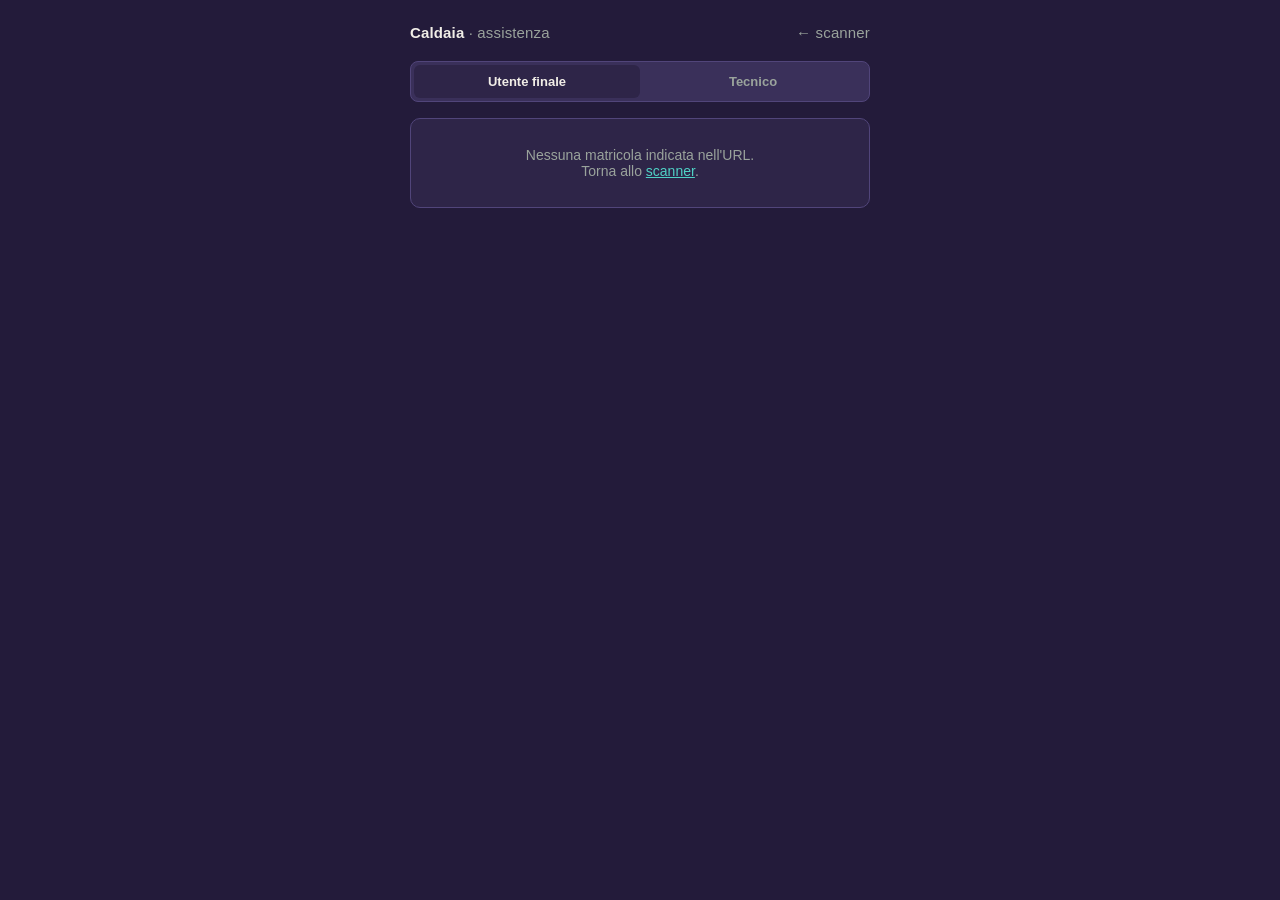
==== altro-marchio.html @ aeddd086 "Add files via upload" ====
<!DOCTYPE html>
<html lang="it">
<head>
<meta charset="UTF-8">
<meta name="viewport" content="width=device-width, initial-scale=1">
<title>Scheda caldaia</title>
<link rel="stylesheet" href="style.css">
</head>
<body>
<div class="wrap">
  <header class="top">
    <div class="brand"><strong>Caldaia</strong> · assistenza</div>
    <a class="brand" href="index.html" style="text-decoration:none">← scanner</a>
  </header>

  <div class="mode-toggle" id="modeToggle">
    <button data-mode="utente" class="active">Utente finale</button>
    <button data-mode="tecnico">Tecnico</button>
  </div>

  <div id="tecnicoLogin" style="display:none" class="card">
    <label for="tecnicoSelect">Accedi come</label>
    <select id="tecnicoSelect"></select>
  </div>

  <div id="content"></div>
</div>

<script>window.BRAND="altro";</script>
<script src="app.js"></script>
<script src="caldaia.js"></script>
</body>
</html>
---- style.css ----
:root {
  --bg: #1B211F;
  --panel: #242C29;
  --panel-raised: #2D3532;
  --border: #3B443F;
  --text: #F1EEE7;
  --text-dim: #9AA39C;
  --flame: #E38A45;
  --flame-dim: #8A5A34;
  --steel: #6E9199;
  --ok: #5FA07C;
  --ok-bg: rgba(95, 160, 124, 0.12);
  --warn: #CC5B3B;
  --warn-bg: rgba(204, 91, 59, 0.12);
  --radius: 10px;
  --mono: ui-monospace, SFMono-Regular, Menlo, Consolas, monospace;
  --sans: -apple-system, BlinkMacSystemFont, "Segoe UI", Roboto, Helvetica, Arial, sans-serif;
}

* { box-sizing: border-box; }

html, body {
  margin: 0;
  padding: 0;
  background: var(--bg);
  color: var(--text);
  font-family: var(--sans);
  min-height: 100vh;
}

body {
  display: flex;
  flex-direction: column;
  align-items: center;
  padding: 24px 16px 64px;
}

.wrap {
  width: 100%;
  max-width: 460px;
}

header.top {
  display: flex;
  align-items: baseline;
  justify-content: space-between;
  margin-bottom: 20px;
}

header.top .brand {
  font-size: 15px;
  letter-spacing: 0.01em;
  color: var(--text-dim);
}

header.top .brand strong {
  color: var(--text);
  font-weight: 600;
}

a { color: var(--flame); }

.card {
  background: var(--panel);
  border: 1px solid var(--border);
  border-radius: var(--radius);
  padding: 20px;
  margin-bottom: 16px;
}

.card + .card { margin-top: 0; }

h1 {
  font-size: 22px;
  line-height: 1.3;
  margin: 0 0 6px;
  font-weight: 600;
}

h2 {
  font-size: 15px;
  font-weight: 600;
  margin: 0 0 12px;
}

p.lede {
  color: var(--text-dim);
  font-size: 14px;
  line-height: 1.5;
  margin: 0 0 20px;
}

/* --- Scanner viewfinder --- */

.viewfinder {
  position: relative;
  width: 100%;
  aspect-ratio: 1 / 1;
  background: #0F1412;
  border-radius: var(--radius);
  overflow: hidden;
  margin-bottom: 16px;
}

#reader {
  width: 100% !important;
  height: 100% !important;
}

#reader video {
  width: 100% !important;
  height: 100% !important;
  object-fit: cover;
}

.viewfinder .corner {
  position: absolute;
  width: 28px;
  height: 28px;
  border: 3px solid var(--flame);
  pointer-events: none;
  z-index: 5;
}
.viewfinder .corner.tl { top: 16px; left: 16px; border-right: none; border-bottom: none; }
.viewfinder .corner.tr { top: 16px; right: 16px; border-left: none; border-bottom: none; }
.viewfinder .corner.bl { bottom: 16px; left: 16px; border-right: none; border-top: none; }
.viewfinder .corner.br { bottom: 16px; right: 16px; border-left: none; border-top: none; }

.scan-start {
  position: absolute;
  inset: 0;
  z-index: 6;
  width: 100%;
  height: 100%;
  background: #0F1412;
  border: none;
  border-radius: var(--radius);
  color: var(--text);
  display: flex;
  flex-direction: column;
  align-items: center;
  justify-content: center;
  gap: 10px;
  font-size: 14px;
  font-weight: 600;
}
.scan-start:hover { background: #141a17; }
.scan-start-icon {
  font-size: 30px;
  color: var(--flame);
}

.viewfinder .status {
  position: absolute;
  bottom: 0; left: 0; right: 0;
  padding: 8px 12px;
  font-size: 12px;
  color: var(--text-dim);
  background: linear-gradient(transparent, rgba(0,0,0,0.5));
  z-index: 5;
}

/* --- Buttons / inputs --- */

button, .btn {
  font-family: var(--sans);
  font-size: 14px;
  font-weight: 600;
  border-radius: 8px;
  border: 1px solid transparent;
  padding: 11px 16px;
  cursor: pointer;
  text-align: center;
  text-decoration: none;
  display: inline-block;
}

.btn-primary {
  background: var(--flame);
  color: #1B211F;
}
.btn-primary:hover { background: #ef9756; }

.btn-secondary {
  background: transparent;
  border-color: var(--border);
  color: var(--text);
}
.btn-secondary:hover { border-color: var(--steel); }

.btn-block { width: 100%; }

input[type="text"], input[type="date"], select, textarea {
  width: 100%;
  background: var(--panel-raised);
  border: 1px solid var(--border);
  border-radius: 8px;
  color: var(--text);
  font-family: var(--sans);
  font-size: 14px;
  padding: 10px 12px;
}

textarea {
  font-family: var(--mono);
  font-size: 13px;
  resize: vertical;
  min-height: 140px;
  line-height: 1.6;
}

.count-hint {
  font-size: 12px;
  color: var(--text-dim);
  margin-top: 6px;
}

.label-preview-grid {
  display: grid;
  grid-template-columns: repeat(3, 1fr);
  gap: 8px;
  margin-top: 4px;
}
.label-preview-grid .cell {
  background: var(--panel-raised);
  border: 1px solid var(--border);
  border-radius: 6px;
  padding: 8px;
  display: flex;
  flex-direction: column;
  align-items: center;
  gap: 6px;
}
.label-preview-grid img { width: 100%; max-width: 70px; }
.label-preview-grid .lbl { font-family: var(--mono); font-size: 10px; color: var(--text-dim); text-align: center; word-break: break-all; }

label {
  display: block;
  font-size: 13px;
  color: var(--text-dim);
  margin-bottom: 5px;
  margin-top: 14px;
}
label:first-child { margin-top: 0; }

.field-row { display: flex; gap: 10px; }
.field-row > div { flex: 1; }

/* --- Status chip --- */

.chip {
  display: inline-flex;
  align-items: center;
  gap: 6px;
  font-size: 12px;
  font-weight: 600;
  padding: 4px 10px;
  border-radius: 999px;
}
.chip.ok { background: var(--ok-bg); color: var(--ok); }
.chip.warn { background: var(--warn-bg); color: var(--warn); }
.chip::before {
  content: '';
  width: 6px;
  height: 6px;
  border-radius: 50%;
  background: currentColor;
}

/* --- Serial / codes --- */

.matricola {
  font-family: var(--mono);
  font-size: 13px;
  color: var(--steel);
  letter-spacing: 0.02em;
}

/* --- Mode toggle (demo login stand-in) --- */

.mode-toggle {
  display: flex;
  background: var(--panel-raised);
  border: 1px solid var(--border);
  border-radius: 8px;
  padding: 3px;
  margin-bottom: 16px;
}
.mode-toggle button {
  flex: 1;
  background: transparent;
  color: var(--text-dim);
  padding: 8px 10px;
  font-size: 13px;
  border-radius: 6px;
}
.mode-toggle button.active {
  background: var(--panel);
  color: var(--text);
}

/* --- Data rows --- */

.data-row {
  display: flex;
  justify-content: space-between;
  gap: 12px;
  padding: 9px 0;
  border-bottom: 1px solid var(--border);
  font-size: 14px;
}
.data-row:last-child { border-bottom: none; }
.data-row .k { color: var(--text-dim); }
.data-row .v { text-align: right; }

.intervento {
  display: flex;
  justify-content: space-between;
  gap: 12px;
  padding: 10px 0;
  border-bottom: 1px solid var(--border);
  font-size: 13px;
}
.intervento:last-child { border-bottom: none; }
.intervento .data { color: var(--text-dim); font-family: var(--mono); font-size: 12px; }

.empty-state {
  text-align: center;
  padding: 28px 12px;
  color: var(--text-dim);
  font-size: 14px;
}

.demo-links {
  display: flex;
  flex-direction: column;
  gap: 8px;
}

.demo-links .btn-secondary {
  display: flex;
  justify-content: space-between;
  align-items: center;
}

footer.note {
  color: var(--text-dim);
  font-size: 12px;
  text-align: center;
  margin-top: 24px;
  line-height: 1.6;
}

/* --- v2 --- */
body.brand-altro { --bg: #231B3A; --panel: #2E2548; --panel-raised: #3A305A; --border: #51457A; --flame: #4FD1C5; --steel: #A99BE0; }
body.brand-altro .btn-primary { color: #14202B; }
.brand-banner { background: var(--flame); color: #14202B; font-size: 13px; font-weight: 600; padding: 10px 14px; border-radius: 8px; margin-bottom: 16px; text-align: center; }
.info-btn { width: 22px; height: 22px; border-radius: 50%; border: 1px solid var(--border); background: transparent; color: var(--text-dim); font-size: 12px; font-weight: 700; padding: 0; margin-left: 6px; cursor: pointer; vertical-align: middle; }
.hint { background: var(--panel-raised); border-radius: 8px; padding: 10px 12px; font-size: 13px; color: var(--text-dim); line-height: 1.5; margin: 10px 0 14px; font-weight: 400; }
.plan { border: 1px solid var(--border); border-radius: 8px; padding: 12px; margin-bottom: 10px; background: var(--panel-raised); }
.plan ul { margin: 0 0 12px; padding-left: 18px; font-size: 13px; color: var(--text-dim); line-height: 1.6; }
.svc-grid label { display: flex; gap: 8px; align-items: center; margin: 6px 0; color: var(--text); font-size: 13px; }
.svc-grid input { width: auto; }
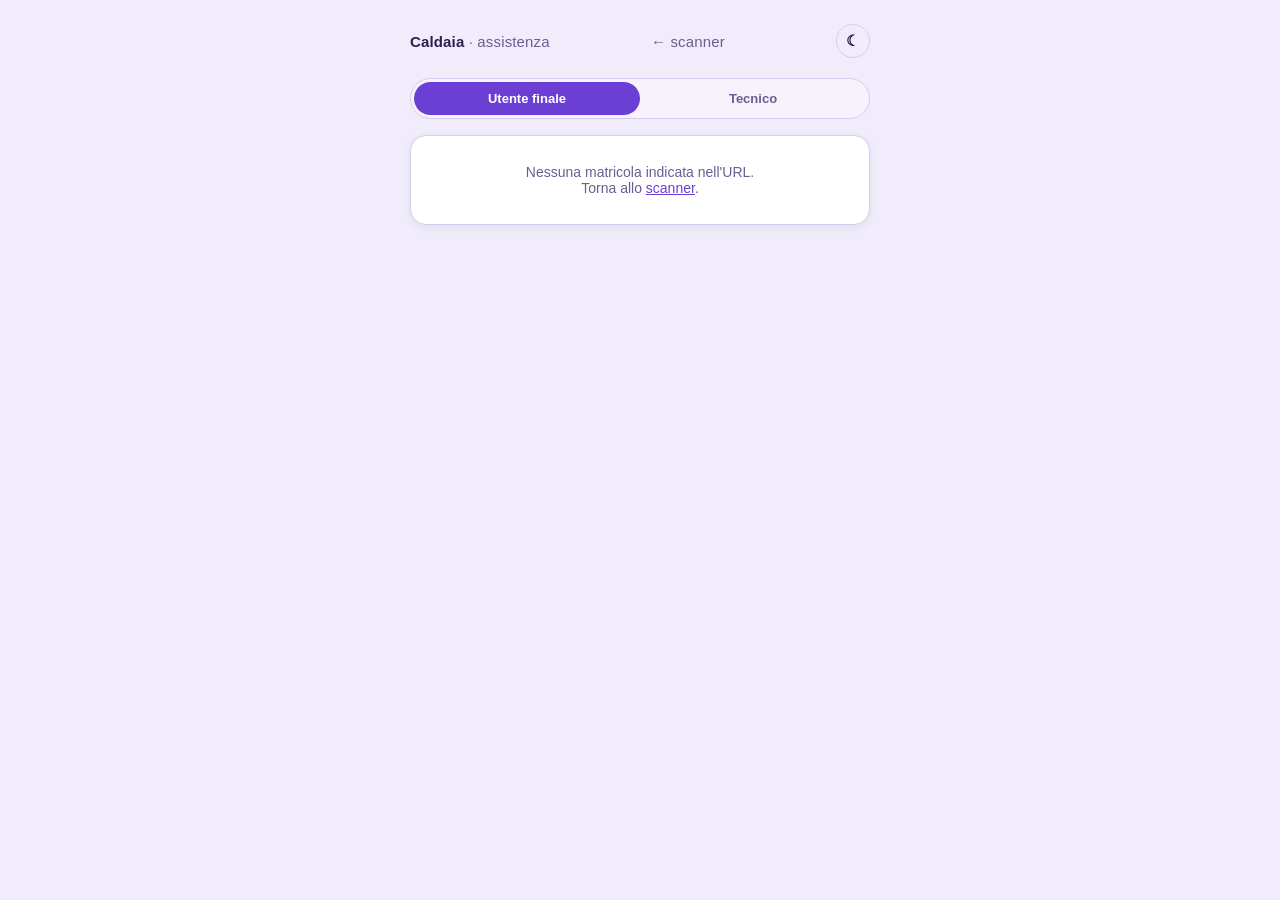
==== commit 06cdcd1a: "Add files via upload" ====
--- a/altro-marchio.html
+++ b/altro-marchio.html
@@ -5,6 +5,7 @@
 <meta name="viewport" content="width=device-width, initial-scale=1">
 <title>Scheda caldaia</title>
 <link rel="stylesheet" href="style.css">
+<script src="theme.js"></script>
 </head>
 <body>
 <div class="wrap">
--- a/style.css
+++ b/style.css
@@ -1,20 +1,21 @@
-:root {
-  --bg: #1B211F;
-  --panel: #242C29;
-  --panel-raised: #2D3532;
-  --border: #3B443F;
-  --text: #F1EEE7;
-  --text-dim: #9AA39C;
-  --flame: #E38A45;
-  --flame-dim: #8A5A34;
-  --steel: #6E9199;
-  --ok: #5FA07C;
-  --ok-bg: rgba(95, 160, 124, 0.12);
-  --warn: #CC5B3B;
-  --warn-bg: rgba(204, 91, 59, 0.12);
-  --radius: 10px;
+/* Tema "stile Baxi" (approssimato: blu istituzionale, superfici bianche, pulsanti a pillola).
+   Per i colori ufficiali basta sostituire le variabili qui sotto. */
+:root, html[data-theme="light"] {
+  --bg: #EEF2F7; --panel: #FFFFFF; --panel-raised: #F3F6FA; --border: #D5DEEA;
+  --text: #0B2545; --text-dim: #566A82;
+  --flame: #0057A8; --on-flame: #FFFFFF; --flame-dim: #7FA9D3; --steel: #0057A8;
+  --ok: #1E8E5A; --ok-bg: rgba(30, 142, 90, 0.10); --warn: #C8472B; --warn-bg: rgba(200, 71, 43, 0.10);
+  --shadow: 0 2px 8px rgba(11, 37, 69, 0.08);
+  --radius: 16px;
   --mono: ui-monospace, SFMono-Regular, Menlo, Consolas, monospace;
-  --sans: -apple-system, BlinkMacSystemFont, "Segoe UI", Roboto, Helvetica, Arial, sans-serif;
+  --sans: "Segoe UI", -apple-system, BlinkMacSystemFont, Roboto, Helvetica, Arial, sans-serif;
+}
+html[data-theme="dark"] {
+  --bg: #0A1727; --panel: #12263D; --panel-raised: #1A3352; --border: #2B4766;
+  --text: #EAF1FB; --text-dim: #9DB1CA;
+  --flame: #5AAEFF; --on-flame: #08203D; --flame-dim: #3A6FA8; --steel: #7FB8F5;
+  --ok: #5FCB94; --ok-bg: rgba(95, 203, 148, 0.14); --warn: #FF8A6B; --warn-bg: rgba(255, 138, 107, 0.14);
+  --shadow: 0 2px 10px rgba(0, 0, 0, 0.35);
 }
 
 * { box-sizing: border-box; }
@@ -177,9 +178,9 @@
 
 .btn-primary {
   background: var(--flame);
-  color: #1B211F;
-}
-.btn-primary:hover { background: #ef9756; }
+  color: var(--on-flame);
+}
+.btn-primary:hover { filter: brightness(1.12); }
 
 .btn-secondary {
   background: transparent;
@@ -352,8 +353,6 @@
 }
 
 /* --- v2 --- */
-body.brand-altro { --bg: #231B3A; --panel: #2E2548; --panel-raised: #3A305A; --border: #51457A; --flame: #4FD1C5; --steel: #A99BE0; }
-body.brand-altro .btn-primary { color: #14202B; }
 .brand-banner { background: var(--flame); color: #14202B; font-size: 13px; font-weight: 600; padding: 10px 14px; border-radius: 8px; margin-bottom: 16px; text-align: center; }
 .info-btn { width: 22px; height: 22px; border-radius: 50%; border: 1px solid var(--border); background: transparent; color: var(--text-dim); font-size: 12px; font-weight: 700; padding: 0; margin-left: 6px; cursor: pointer; vertical-align: middle; }
 .hint { background: var(--panel-raised); border-radius: 8px; padding: 10px 12px; font-size: 13px; color: var(--text-dim); line-height: 1.5; margin: 10px 0 14px; font-weight: 400; }
@@ -361,3 +360,23 @@
 .plan ul { margin: 0 0 12px; padding-left: 18px; font-size: 13px; color: var(--text-dim); line-height: 1.6; }
 .svc-grid label { display: flex; gap: 8px; align-items: center; margin: 6px 0; color: var(--text); font-size: 13px; }
 .svc-grid input { width: auto; }
+
+/* --- v3: forma Baxi, tema altro marchio, temi, stati --- */
+html[data-theme="light"] body.brand-altro { --bg: #F0ECFB; --border: #D6CCF0; --text: #2A1F4D; --text-dim: #6A5E90; --flame: #6B3FD4; --on-flame: #FFFFFF; --steel: #6B3FD4; --panel-raised: #F6F3FD; }
+html[data-theme="dark"] body.brand-altro { --bg: #231B3A; --panel: #2E2548; --panel-raised: #3A305A; --border: #51457A; --flame: #4FD1C5; --on-flame: #14202B; --steel: #A99BE0; }
+body.brand-altro .brand-banner { color: var(--on-flame); }
+.card { box-shadow: var(--shadow); }
+.btn { border-radius: 999px; padding: 12px 20px; letter-spacing: 0.01em; }
+input[type="text"], input[type="date"], select, textarea { border-radius: 10px; }
+input:focus, select:focus, textarea:focus { outline: 2px solid var(--flame); outline-offset: 1px; }
+h1, h2 { color: var(--text); font-weight: 700; }
+a { color: var(--flame); }
+.mode-toggle, .mode-toggle button { border-radius: 999px; }
+.mode-toggle button.active { background: var(--flame); color: var(--on-flame); }
+.chip { font-weight: 600; }
+header.top { align-items: center; }
+.theme-btn { background: transparent; border: 1px solid var(--border); color: var(--text); width: 34px; height: 34px; border-radius: 50%; cursor: pointer; font-size: 15px; padding: 0; margin-left: 10px; }
+.steps { display: flex; gap: 8px; margin: 14px 0 8px; }
+.step { flex: 1; font-size: 12px; color: var(--text-dim); text-align: center; border-top: 3px solid var(--border); padding-top: 6px; }
+.step.on { border-color: var(--ok); color: var(--text); font-weight: 600; }
+.svc-grid label span { line-height: 1.4; }
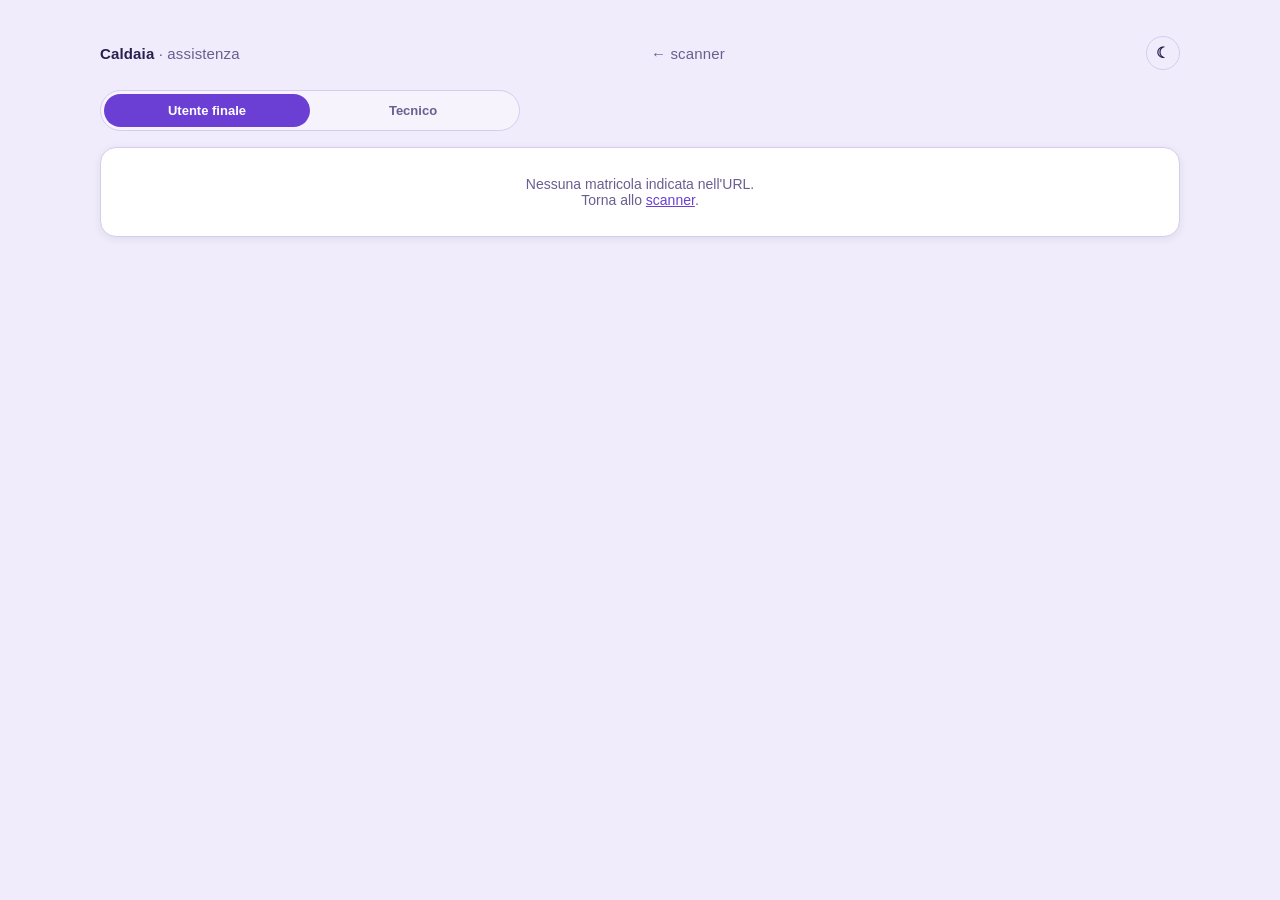
==== commit 056397fa: "Add files via upload" ====
--- a/altro-marchio.html
+++ b/altro-marchio.html
@@ -22,6 +22,7 @@
   <div id="tecnicoLogin" style="display:none" class="card">
     <label for="tecnicoSelect">Accedi come</label>
     <select id="tecnicoSelect"></select>
+    <div class="svc-grid" style="margin-top:10px"><label><input type="checkbox" id="simOffline"><span>Simula assenza di rete (demo bozze offline)</span></label></div>
   </div>
 
   <div id="content"></div>
--- a/style.css
+++ b/style.css
@@ -380,3 +380,35 @@
 .step { flex: 1; font-size: 12px; color: var(--text-dim); text-align: center; border-top: 3px solid var(--border); padding-top: 6px; }
 .step.on { border-color: var(--ok); color: var(--text); font-weight: 600; }
 .svc-grid label span { line-height: 1.4; }
+
+/* --- v4: semaforo, avvisi, firma, foto, desktop --- */
+h3 { font-size: 13px; font-weight: 600; margin: 18px 0 6px; color: var(--text-dim); }
+ul.plain { margin: 10px 0 0; padding-left: 18px; font-size: 13px; color: var(--text-dim); line-height: 1.6; }
+.semaforo { display: flex; gap: 16px; align-items: center; border-left: 6px solid var(--border); }
+.semaforo.ok { border-left-color: var(--ok); } .semaforo.warn { border-left-color: #E0A100; } .semaforo.bad { border-left-color: var(--warn); }
+.lamps { display: flex; flex-direction: column; gap: 6px; background: #1C2430; padding: 8px; border-radius: 999px; flex: none; }
+.lamp { width: 18px; height: 18px; border-radius: 50%; background: #3A4452; opacity: .45; }
+.lamp.bad.on { background: #E5484D; opacity: 1; box-shadow: 0 0 10px #E5484D; }
+.lamp.warn.on { background: #F5B400; opacity: 1; box-shadow: 0 0 10px #F5B400; }
+.lamp.ok.on { background: #2FBF71; opacity: 1; box-shadow: 0 0 10px #2FBF71; }
+.alert { border-radius: 10px; padding: 10px 12px; font-size: 13px; line-height: 1.5; margin-top: 12px; }
+.alert.bad { background: var(--warn-bg); color: var(--warn); border: 1px solid var(--warn); }
+.alert.warn { background: rgba(224, 161, 0, 0.14); border: 1px solid rgba(224, 161, 0, 0.55); color: var(--text); }
+.plan.best { border: 2px solid var(--flame); }
+.badge { display: inline-block; background: var(--flame); color: var(--on-flame); font-size: 12px; font-weight: 700; padding: 3px 10px; border-radius: 999px; margin-bottom: 8px; }
+canvas.sig { width: 100%; height: 160px; background: #fff; border: 1px dashed var(--border); border-radius: 10px; touch-action: none; display: block; }
+.foto-grid { display: flex; gap: 8px; flex-wrap: wrap; margin-top: 8px; }
+.foto-grid img { width: 72px; height: 72px; object-fit: cover; border-radius: 8px; }
+.sig-thumb { height: 28px; background: #fff; border-radius: 4px; vertical-align: middle; }
+.card.wide { max-width: 760px; }
+.wrap.narrow { max-width: 640px; }
+@media (min-width: 900px) {
+  .wrap { max-width: 1080px; }
+  .wrap.narrow { max-width: 640px; }
+  body { padding-top: 36px; }
+  h1 { font-size: 28px; }
+  .mode-toggle { max-width: 420px; }
+  #tecnicoLogin { max-width: 520px; }
+  #content, .desk, .grid2 { display: grid; grid-template-columns: repeat(2, minmax(0, 1fr)); gap: 0 20px; align-items: start; }
+  #content > .card:first-child, #content > .brand-banner, #content > .semaforo, #content > .wide, .grid2 > header, .grid2 > footer { grid-column: 1 / -1; }
+}
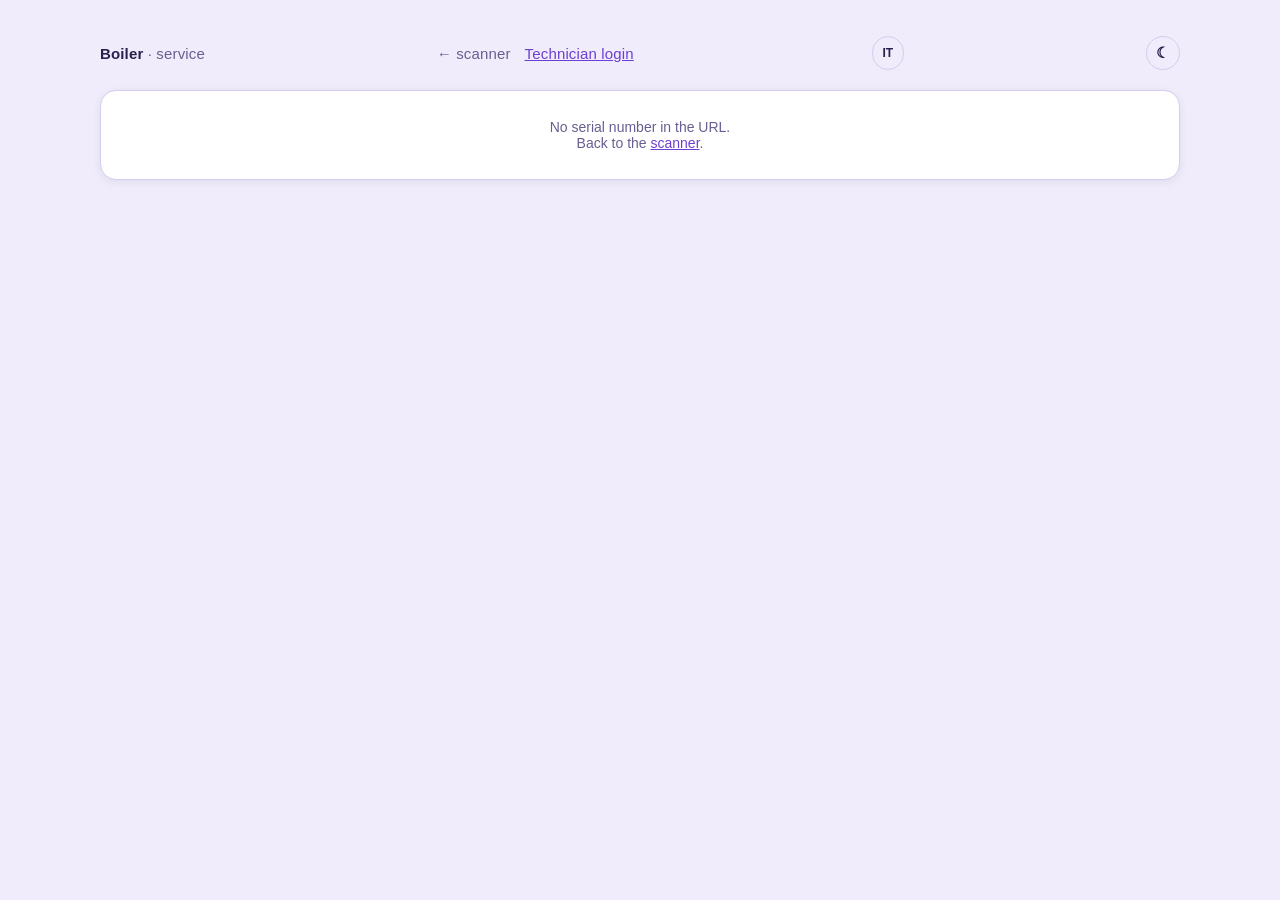
==== commit d78de58c: "Add files via upload" ====
--- a/altro-marchio.html
+++ b/altro-marchio.html
@@ -5,31 +5,22 @@
 <meta name="viewport" content="width=device-width, initial-scale=1">
 <title>Scheda caldaia</title>
 <link rel="stylesheet" href="style.css">
+<script src="i18n.js"></script>
 <script src="theme.js"></script>
 </head>
 <body>
 <div class="wrap">
   <header class="top">
     <div class="brand"><strong>Caldaia</strong> · assistenza</div>
-    <a class="brand" href="index.html" style="text-decoration:none">← scanner</a>
+    <div class="hdr-actions"><a class="brand" href="index.html" style="text-decoration:none">← scanner</a><span id="authBox" class="brand"></span></div>
   </header>
-
-  <div class="mode-toggle" id="modeToggle">
-    <button data-mode="utente" class="active">Utente finale</button>
-    <button data-mode="tecnico">Tecnico</button>
-  </div>
-
-  <div id="tecnicoLogin" style="display:none" class="card">
-    <label for="tecnicoSelect">Accedi come</label>
-    <select id="tecnicoSelect"></select>
-    <div class="svc-grid" style="margin-top:10px"><label><input type="checkbox" id="simOffline"><span>Simula assenza di rete (demo bozze offline)</span></label></div>
-  </div>
 
   <div id="content"></div>
 </div>
 
 <script>window.BRAND="altro";</script>
 <script src="app.js"></script>
+<script src="alarmi.js"></script>
 <script src="caldaia.js"></script>
 </body>
 </html>
--- a/style.css
+++ b/style.css
@@ -412,3 +412,36 @@
   #content, .desk, .grid2 { display: grid; grid-template-columns: repeat(2, minmax(0, 1fr)); gap: 0 20px; align-items: start; }
   #content > .card:first-child, #content > .brand-banner, #content > .semaforo, #content > .wide, .grid2 > header, .grid2 > footer { grid-column: 1 / -1; }
 }
+
+/* --- v5: statistiche --- */
+.stat-grid { display: grid; grid-template-columns: repeat(2, 1fr); gap: 10px; margin-bottom: 8px; }
+.stat-grid div { background: var(--panel-raised); border-radius: 12px; padding: 12px; }
+.stat-grid b { display: block; font-size: 24px; color: var(--flame); }
+.stat-grid span { font-size: 12px; color: var(--text-dim); }
+.bar-row { display: grid; grid-template-columns: 90px 1fr 28px; gap: 8px; align-items: center; font-size: 13px; margin: 6px 0; }
+.bar { background: var(--panel-raised); border-radius: 999px; height: 10px; overflow: hidden; }
+.bar i { display: block; height: 100%; background: var(--flame); border-radius: 999px; }
+.bar i.ok { background: var(--ok); } .bar i.warn { background: #E0A100; } .bar i.bad { background: var(--warn); }
+.bar-row b { text-align: right; }
+
+/* --- v6: header e aree separate --- */
+header.top { flex-wrap: wrap; gap: 8px 12px; }
+.hdr-actions { display: flex; gap: 14px; align-items: center; flex-wrap: wrap; font-size: 14px; }
+.hdr-actions a, #authBox a { color: var(--flame); }
+.lang-btn { background: transparent; border: 1px solid var(--border); color: var(--text); height: 34px; padding: 0 10px; border-radius: 999px; cursor: pointer; font-size: 12px; font-weight: 700; margin-left: 6px; }
+
+/* --- v7: allarmi Luna Classic --- */
+.alm-menus { display: grid; gap: 12px; }
+.alm-menu { border-left: 4px solid var(--border); padding-left: 10px; }
+.alm-menu.alm-H { border-left-color: #E0A100; } .alm-menu.alm-E { border-left-color: var(--warn); } .alm-menu.alm-A { border-left-color: var(--flame); }
+.alm-menu label { margin-top: 0; font-weight: 600; color: var(--text); }
+.alm-msg { margin: 0 0 16px; font-size: 14px; }
+.alm-msg strong { display: block; font-size: 16px; margin-bottom: 6px; }
+.alm-msg p { margin: 6px 0 0; }
+.alert.info { background: rgba(0, 87, 168, 0.10); border: 1px solid var(--flame); color: var(--text); }
+.alm-code { display: inline-block; font-family: var(--mono); font-size: 20px; font-weight: 700; padding: 4px 12px; border-radius: 10px; color: #fff; }
+.alm-code.alm-H { background: #B98500; } .alm-code.alm-E { background: #C8472B; } .alm-code.alm-A { background: #0057A8; }
+ol.steps-list { margin: 0 0 4px; padding-left: 20px; line-height: 1.7; font-size: 14px; }
+.video-ph { display: flex; gap: 12px; align-items: center; background: var(--panel-raised); border: 1px dashed var(--border); border-radius: 12px; padding: 10px 12px; margin-bottom: 8px; font-size: 13px; }
+.video-ph > span { width: 40px; height: 40px; border-radius: 50%; background: var(--flame); color: var(--on-flame); display: flex; align-items: center; justify-content: center; flex: none; }
+.video-ph small { color: var(--text-dim); }
